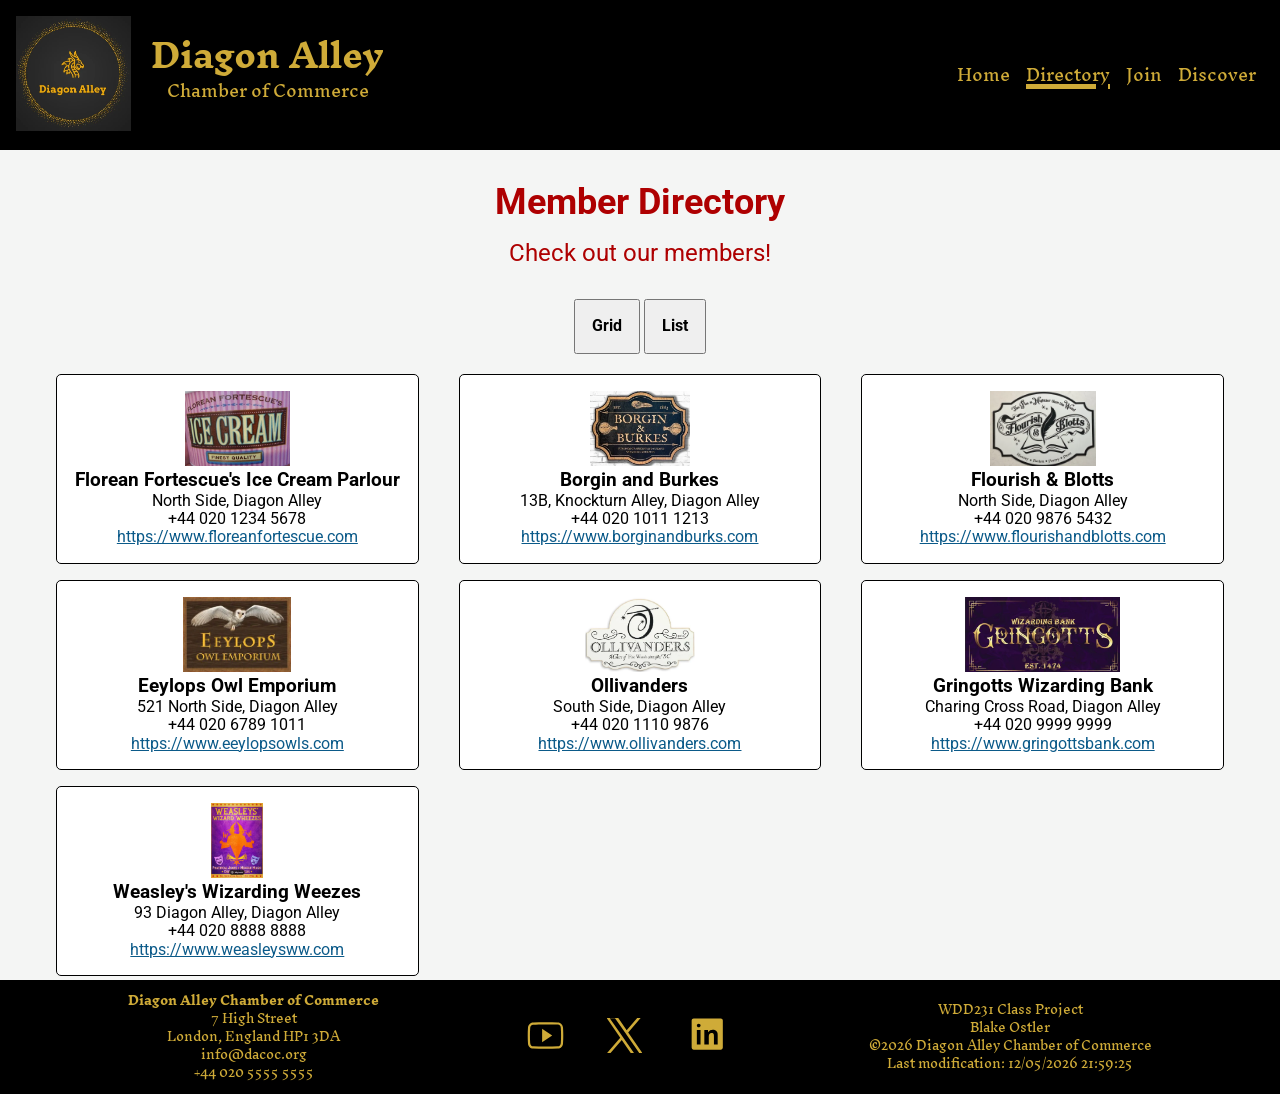
==== chamber/index.html @ 029c4932 "Week 3 - Chamber Home Page" ====
<!DOCTYPE html>
<html lang="en-US">
<head>
    <meta charset="utf-8">
    <meta name="viewport" content="width=device-width, initial-scale=1.0">
    <title>Diagon Alley Chamber of Commerce - Directory</title>
    <meta name="description" content="Chamber of Commerce business directory page with responsive behavior, a hamburger menu and multiple display capability for main content">
    <meta name="author" content="Blake Ostler">
    <meta property="og:title" content="Directory Page - Diagon Alley Chamber of Commerce">
    <meta property="og:description" content="Chamber of Commerce business directory page with responsive behavior, a hamburger menu and multiple display capability for the main content that shows the business members of the Chamber and their respective information.">
    <meta property="og:url" content="https://bostler3.github.io/wdd231/chamber/directory.html">
    <meta property="og:image" content="https://bostler3.github.io/wdd231/chamber/images/facebook-meta-image.webp">
    <link rel="preconnect" href="https://fonts.googleapis.com">
    <link rel="preconnect" href="https://fonts.gstatic.com" crossorigin>
    <link href="https://fonts.googleapis.com/css2?family=Inknut+Antiqua&family=Roboto&display=swap" rel="stylesheet">
    <link rel="stylesheet" href="styles/normalize.css">
    <link rel="stylesheet" href="styles/small.css">
    <link rel="stylesheet" href="styles/large.css">
    <link rel="icon" href="favicon.ico">
    <script src="scripts/navigation.js" defer></script>
    <script src="scripts/directory.js" defer></script>
    <script src="scripts/date.js" defer></script>
</head>
<body>
    <header>
        <nav>
            <div class="navigation">
                <div class="image-text-container">
                    <a href="#"><img src="images/logo.webp" alt="Chamber of Commerce icon" width="115" height="115" class="logo-image"></a>
                    <div class="nav-header-text">
                        <h1>Diagon Alley</h1>
                        <p>Chamber of Commerce</p>
                    </div>
                </div>
                <div id="sub-nav">
                    <ul class="nav-options">
                        <li><a href="index.html" id="home-header-nav-link">Home</a></li>
                        <li><a href="directory.html" class="active" id="directory-header-nav-link">Directory</a></li>
                        <li><a href="join.html" id="join-header-nav-link">Join</a></li>
                        <li><a href="discover.html" id="discover-header-nav-link">Discover</a></li>
                    </ul>
                </div>
            </div>
        </nav>
        <button id="menu" title="Menu button"></button>
    </header>
    <main>
        <div class="callouts">
            <div class="callout-data">
                <div class="callout-data-header">
                    <h2>Member Directory</h2>
                </div>
                <div class="callout-data-subheader">Check out our members!</div>
            </div>
        </div>
        <div class="display-options">
            <button id="grid" title="Grid menu button">Grid</button>
            <button id="list" title="List menu button">List</button>
        </div>
        <div class="container">
        </div>
    </main>
    <footer>
        <div id="footer-contact-section">
            <p id="footer-name">Diagon Alley Chamber of Commerce</p>
            <p class="footer-contact">7 High Street<br>
            London, England HP1 3DA<br>
            info@dacoc.org<br>
            +44 020 5555 5555</p>
        </div>
        <hr>
        <div id="footer-social-links-section">
            <ul class="footer-nav-options">
                <li><a href="https://www.youtube.com" id="youtube-footer-nav-link"><img src="images/social-youtube-icon.svg" alt="YouTube social icon" width="50" height="50"></a></li>
                <li><a href="https://www.x.com" id="x-footer-nav-link"><img src="images/social-x-icon.svg" alt="X social icon" width="50" height="50" id="x-footer-nav-image"></a></li>
                <li><a href="https://www.linkedin.com" id="linked-footer-nav-link"><img src="images/social-linkedin-icon.svg" alt="X social icon" width="50" height="50"></a></li>
            </ul>
        </div>
        <hr>
        <div id="footer-copyright-info-section">
            <p>WDD231 Class Project<br>
            Blake Ostler<br>
            <p id="footercopy">&copy;<span id="currentyear"></span> Diagon Alley Chamber of Commerce<br>
                Last modification: <span id="currentdatetime"></span></p>
        </div>
    </footer>
</body>
</html>
---- chamber/styles/small.css ----
/* Clean up large list view*/
:root {
    --main-background-color: #F4F5F4;
    --theme-text-color: #CFAB38;
    --gryffindor-text-color: #AE0001;
    --gryffindor-accent-color: #EEBA35;
    --slytherin-text-color: #0E5B51;
    --slytherin-accent-color: #A2A2A2;
    --ravenclaw-text-color: #0B5A89;
    --ravenclaw-accent-color: #A2ABB2;
    --hufflepuff-text-color: black;
    --hufflepuff-accent-color: #ECAF1F;
}

* {
    margin: 0;
    padding: 0;
    box-sizing: border-box;
}

main {
    font-family: "Roboto", sans-serif;
    background-color: var(--main-background-color);
}

header,
footer {
    color: var(--theme-text-color);
    background-color: black;
    text-align: center;
    font-family: "Inknut Antiqua", serif;
}

nav {
    padding: 1rem;
}

.navigation {
    display: flex;
    flex-direction: column;
    justify-content: space-around;
    list-style: none;
}

.image-text-container {
    display: flex;
    justify-content: flex-start;
    padding-bottom: 0.5rem;
}

.nav-header-text {
    margin-left: auto;
    margin-right: auto;
}

.nav-header-text>h1 {
    margin-bottom: 0.5rem;
}

.logo-image {
    margin-right: 1.25rem;
    width: 115px;
    height: 115px;
}

.nav-options {
    list-style: none;
    text-align: center;
    padding: 0;
}

#sub-nav {
    display: grid;
    grid-template-rows: 0fr;
    transition: grid-template-rows 0.5s ease-out;
}

#sub-nav ul {
    overflow: hidden;
}

#sub-nav.open {
    grid-template-rows: 1fr;
}

.nav-options a {
    display: block;
    text-decoration: none;
    color: var(--theme-text-color);
    background-color: black;
    padding: 0.5rem;
}

.nav-options a:hover {
    color: black;
    font-weight: bold;
    background-color: var(--main-background-color);
}

.active::before {
    content: "*  ";
}

#menu {
    display: block;
    text-decoration: none;
    position: absolute;
    align-items: center;
}

/* Location of nav menu button */
#menu {
    top: 0.9rem;
    right: 1rem;
}

#menu::before {
    content: "≡";
    font-size: 125%;
}

#menu.open::before {
    content: "X";
    font-size: 125%;
}

.callout-data {
    width: 100%;
    height: auto;
    text-align: center;
    margin-left: auto;
    margin-right: auto;
    padding-top: 1rem;
    padding-bottom: 1rem;
    color: var(--gryffindor-text-color);
}

.callout-data-header {
    font-weight: bold;
    font-size: 130%;
    padding-bottom: 0.5rem;
}

.display-options {
    margin: 0.5rem auto;
    padding: 0.5rem;
    text-align: center;
}

.display-options button {
    padding: 1rem;
    font-weight: bold;
}

.container {
    display: grid;
    grid-template-columns: repeat(auto-fit, minmax(320px, 1fr));
    grid-gap: 0.5rem;
    align-items: center;
    max-width: 1200px;
    margin-left: auto;
    margin-right: auto;
}

.container section {
    border: 0.5px solid black;
    border-radius: 5px;
    margin: 0.25rem 1rem;
    padding: 1rem;
    background-color: white;
    text-align: center;
}

.container section a {
    color: var(--ravenclaw-text-color);
}

.list {
    display: flex;
    flex-direction: column;
    padding-bottom: 1rem;
}

.list section {
    display: grid;
    grid-template-columns: 1fr;
    min-width: 320px;
    margin: 0;
    padding: 0.25rem;
}

.list section img {
    display: none;
}

.list section:nth-child(even) {
    background-color: #bbb;
}

.card {
    text-align: center;
    padding: 0.75rem;
}

footer {
    text-align: center;
    font-size: 75%;
    padding: 0.75rem;
}

footer p {
    padding: 0;
    line-height: 1.5;
}

#footer-name {
    font-weight: bold;
}

.footer-nav-options {
    display: flex;
    flex-direction: row;
    justify-content: space-around;
    align-items: center;
    list-style: none;
}

.footer-nav-options img {
    width: 75px;
    height: auto;
}

#x-footer-nav-image {
    width: 35px;
}

.footer-nav-options a {
    text-decoration: none;
    text-align: center;
    color: var(--theme-text-color);
    padding: 0.25rem;
}

.footer-nav-options a:hover {
    color: var(--theme-text-color);
    font-weight: bold;
    background-color: black;
    text-decoration: underline;
    text-decoration-thickness: 5px;
}

hr {
    height: 0.5px;
    width: 55%;
    margin: 0.75rem auto;
    border: none;
    border-top: 1px solid var(--main-background-color);
}
---- chamber/styles/large.css ----
@media only screen and (min-width: 451px) {
    .navigation {
        flex-direction: row;
        align-items: center;
        color: var(--theme-text-color);
        justify-content: space-between;
    }

    footer {
        display: flex;
        flex-direction: row;
        justify-content: space-evenly;
        align-items: center;
    }

    .nav-options,
    .footer-nav-options {
        display: flex;
        flex-direction: row;
        list-style: none;
        flex-wrap: wrap;
    }

    .footer-nav-options {
        justify-content: center;
    }

    .footer-nav-options li {
        padding-left: 0.5rem;
        padding-right: 0.5rem;
    }

    .image-text-container {
        padding-bottom: 0;
    }

    .nav-options a,
    .footer-nav-options a {
        display: block;
        color: var(--theme-text-color);
        text-decoration: none;
    }

    .active::before {
        content: none;
    }

    .nav-options a:hover, a.active {
        color: var(--theme-text-color);
        background-color: black;
        text-decoration: underline;
        text-decoration-thickness: 5px;
    }

    #sub-nav {
        grid-template-rows: 1fr;
    }

    #menu {
        display: none;
    }

    .callouts {
        grid-area: 1 / 1 / 2 / 2;
        display: flex;
        flex-direction: row;
        align-items: flex-start;
    }

    .callout-data {
        padding-top: 2rem;
        width: 600px;
        border: none;
        background-color: rgba(255, 255, 255, 0);
    }

    .callout-data-header,
    .callout-data-subheader {
        font-size: 150%;
    }

    .callout-data-header {
        padding-bottom: 1rem;
    }
    
    .list {
        padding-left: 1rem;
        padding-right: 1rem;
    }
    
    .list section {
        grid-template-columns: 2fr 1fr 1fr 1fr;
        text-align: left;
    }

    .list section > * {
        margin: 0 1.5rem;
    }

    hr {
        display: none;
    }
}
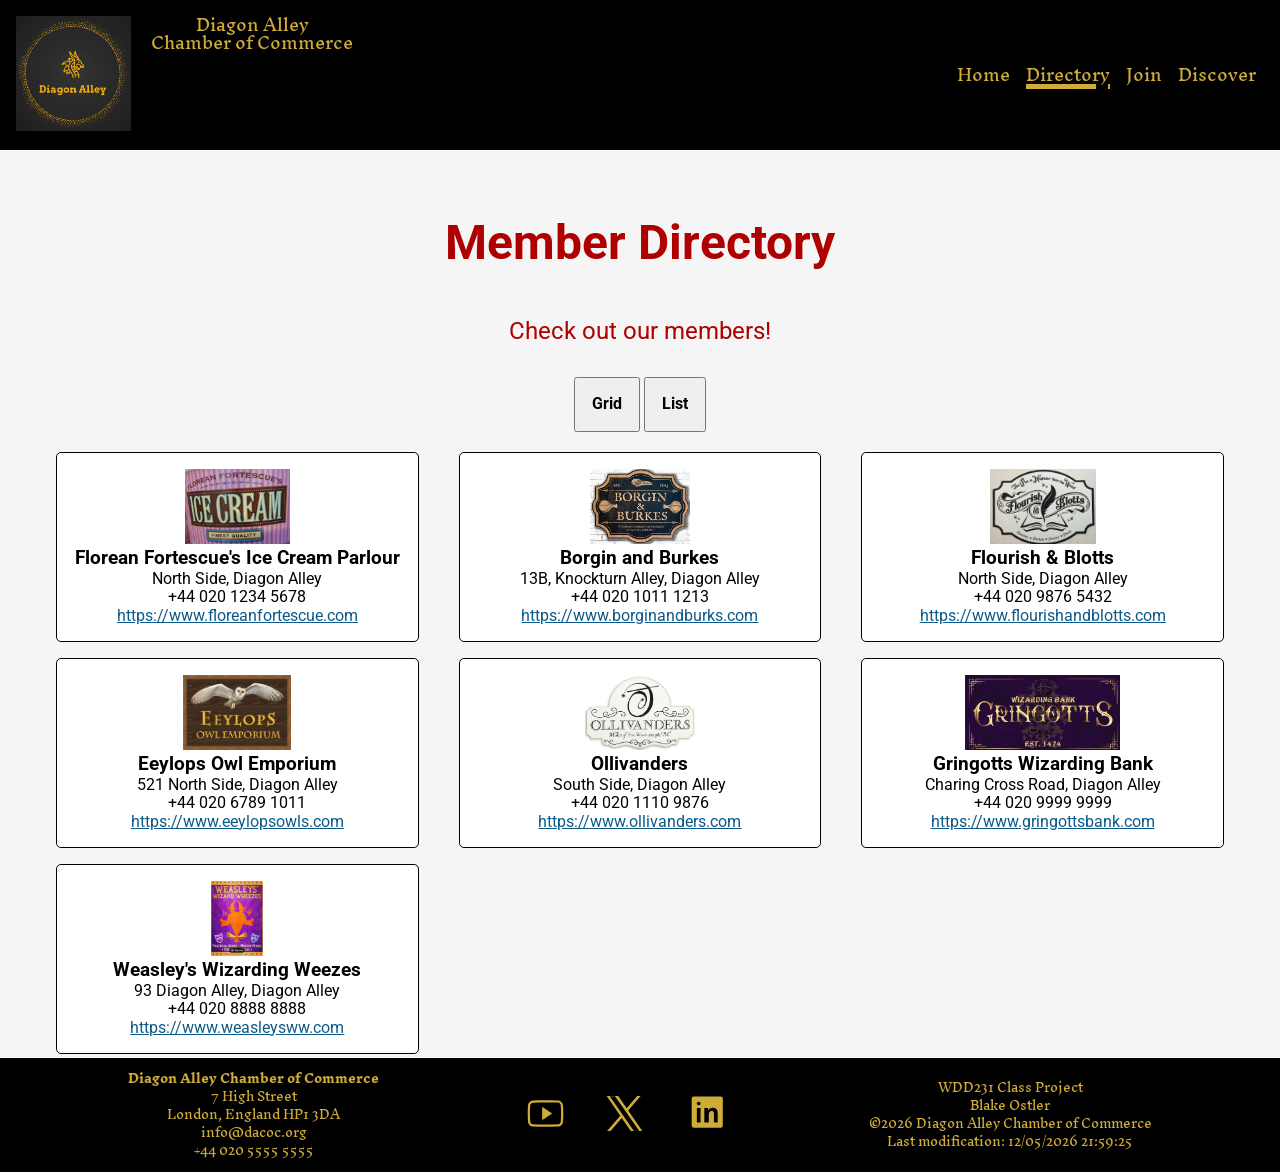
==== commit 12f26594: "Home Page - Testing" ====
--- a/chamber/index.html
+++ b/chamber/index.html
@@ -28,7 +28,7 @@
                 <div class="image-text-container">
                     <a href="#"><img src="images/logo.webp" alt="Chamber of Commerce icon" width="115" height="115" class="logo-image"></a>
                     <div class="nav-header-text">
-                        <h1>Diagon Alley</h1>
+                        <p>Diagon Alley</p>
                         <p>Chamber of Commerce</p>
                     </div>
                 </div>
@@ -48,7 +48,7 @@
         <div class="callouts">
             <div class="callout-data">
                 <div class="callout-data-header">
-                    <h2>Member Directory</h2>
+                    <h1>Member Directory</h1>
                 </div>
                 <div class="callout-data-subheader">Check out our members!</div>
             </div>
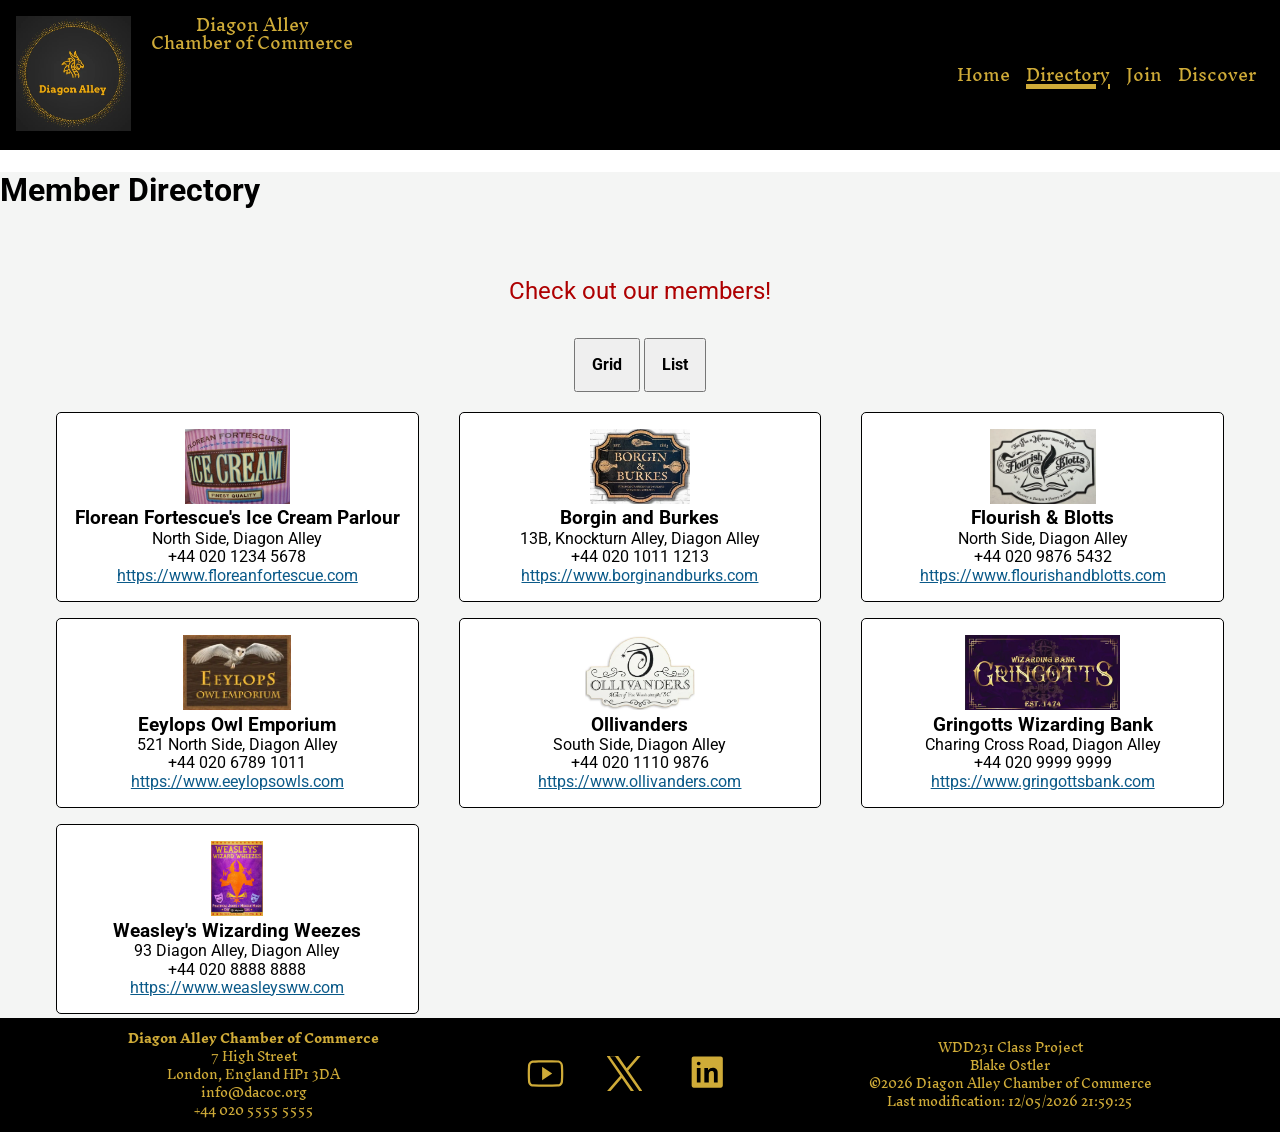
==== commit 047174ff: "Home Page - Testing" ====
--- a/chamber/index.html
+++ b/chamber/index.html
@@ -45,10 +45,11 @@
         <button id="menu" title="Menu button"></button>
     </header>
     <main>
+        <h1>Member Directory</h1>
         <div class="callouts">
             <div class="callout-data">
                 <div class="callout-data-header">
-                    <h1>Member Directory</h1>
+                    <!-- <h1>Member Directory</h1> -->
                 </div>
                 <div class="callout-data-subheader">Check out our members!</div>
             </div>
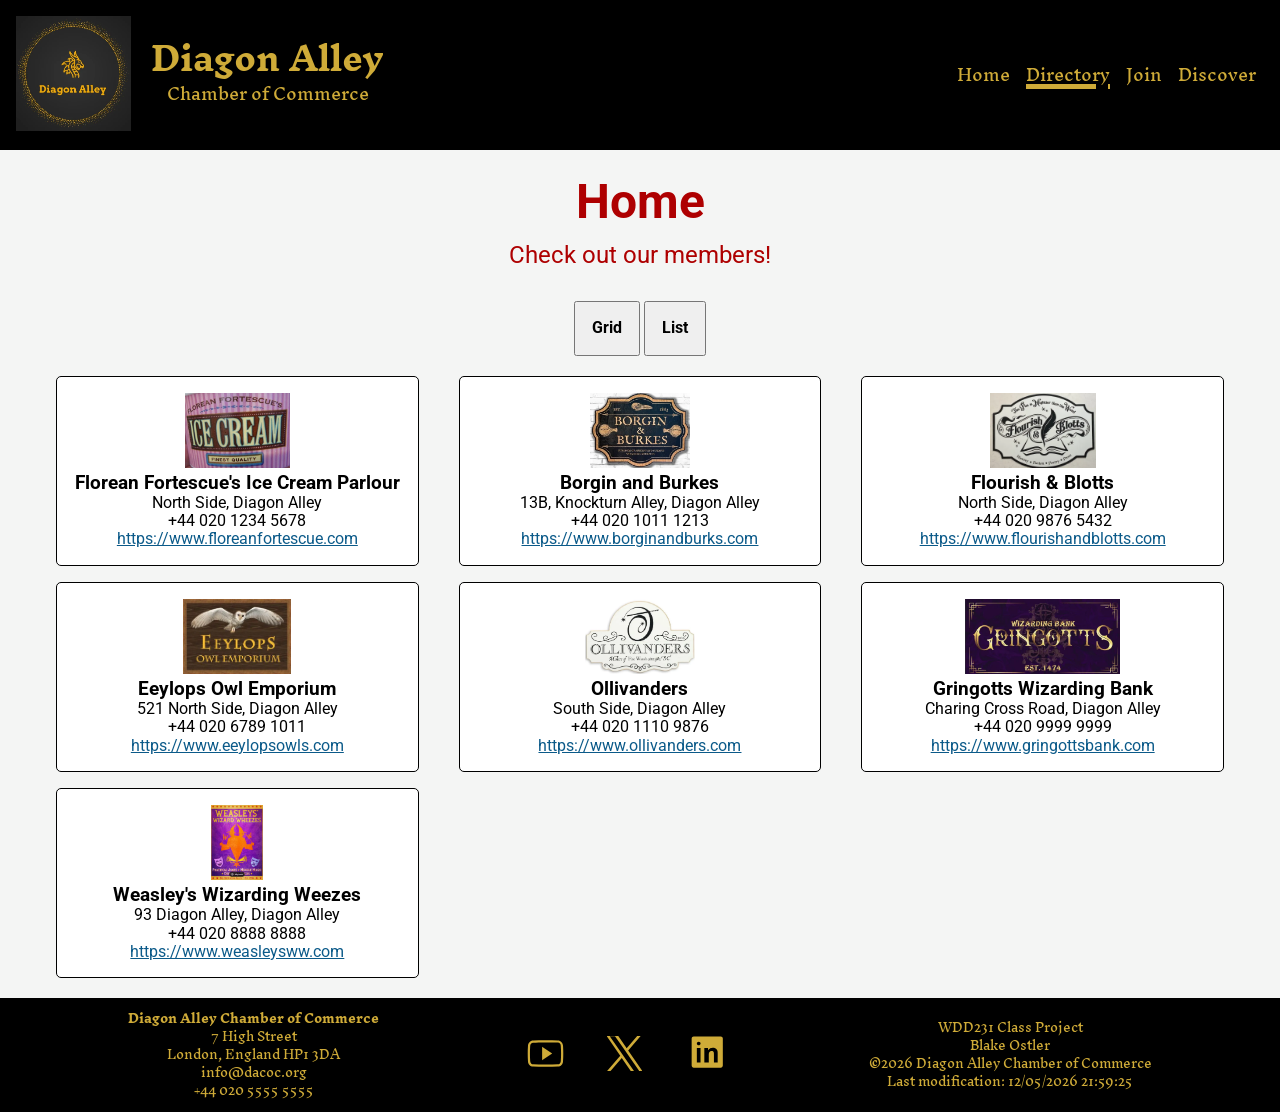
==== commit 4d5e5e4e: "Updated Chamber Directory Page" ====
--- a/chamber/index.html
+++ b/chamber/index.html
@@ -28,7 +28,7 @@
                 <div class="image-text-container">
                     <a href="#"><img src="images/logo.webp" alt="Chamber of Commerce icon" width="115" height="115" class="logo-image"></a>
                     <div class="nav-header-text">
-                        <p>Diagon Alley</p>
+                        <p id="nav-logo-title">Diagon Alley</p>
                         <p>Chamber of Commerce</p>
                     </div>
                 </div>
@@ -45,11 +45,10 @@
         <button id="menu" title="Menu button"></button>
     </header>
     <main>
-        <h1>Member Directory</h1>
         <div class="callouts">
             <div class="callout-data">
                 <div class="callout-data-header">
-                    <!-- <h1>Member Directory</h1> -->
+                    <h1>Home</h1>
                 </div>
                 <div class="callout-data-subheader">Check out our members!</div>
             </div>
--- a/chamber/styles/small.css
+++ b/chamber/styles/small.css
@@ -1,4 +1,3 @@
-/* Clean up large list view*/
 :root {
     --main-background-color: #F4F5F4;
     --theme-text-color: #CFAB38;
@@ -53,8 +52,11 @@
     margin-right: auto;
 }
 
-.nav-header-text>h1 {
-    margin-bottom: 0.5rem;
+#nav-logo-title {
+    font-size: 200%;
+    font-weight: bold;
+    margin: 1.5rem 0 0.5rem 0;
+
 }
 
 .logo-image {
@@ -131,14 +133,20 @@
     margin-left: auto;
     margin-right: auto;
     padding-top: 1rem;
+    color: var(--gryffindor-text-color);
+}
+
+.callout-data-header > h1 {
+    margin: 0.5rem 0 0.75rem 0;
+}
+
+.callout-data-header,
+.callout-data-subheader {
+    font-size: 125%;
+}
+
+.callout-data-subheader {
     padding-bottom: 1rem;
-    color: var(--gryffindor-text-color);
-}
-
-.callout-data-header {
-    font-weight: bold;
-    font-size: 130%;
-    padding-bottom: 0.5rem;
 }
 
 .display-options {
@@ -160,6 +168,7 @@
     max-width: 1200px;
     margin-left: auto;
     margin-right: auto;
+    padding-bottom: 1rem;
 }
 
 .container section {
@@ -169,6 +178,10 @@
     padding: 1rem;
     background-color: white;
     text-align: center;
+}
+
+section h2 {
+    font-size: 118%;
 }
 
 .container section a {
--- a/chamber/styles/large.css
+++ b/chamber/styles/large.css
@@ -68,7 +68,6 @@
     }
 
     .callout-data {
-        padding-top: 2rem;
         width: 600px;
         border: none;
         background-color: rgba(255, 255, 255, 0);
@@ -77,10 +76,6 @@
     .callout-data-header,
     .callout-data-subheader {
         font-size: 150%;
-    }
-
-    .callout-data-header {
-        padding-bottom: 1rem;
     }
     
     .list {
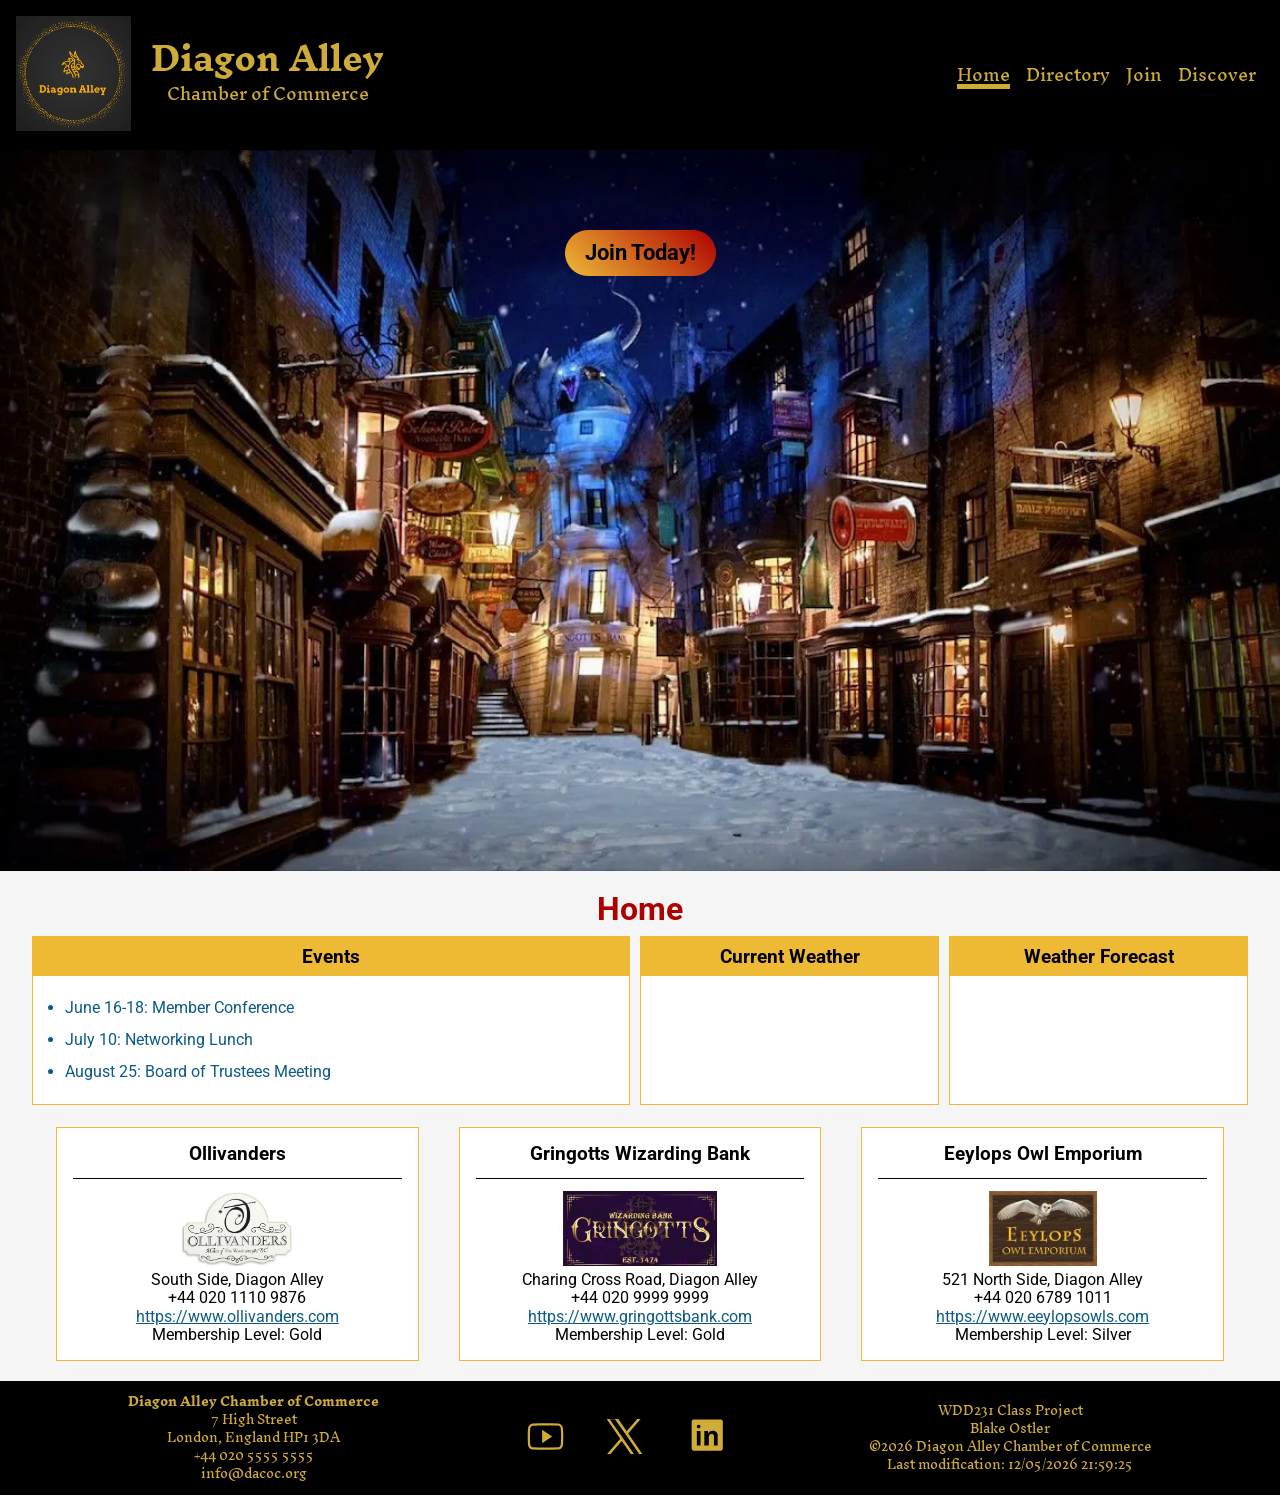
==== commit 52d9e9a1: "Week 3 - Chamber Home Page" ====
--- a/chamber/index.html
+++ b/chamber/index.html
@@ -3,12 +3,12 @@
 <head>
     <meta charset="utf-8">
     <meta name="viewport" content="width=device-width, initial-scale=1.0">
-    <title>Diagon Alley Chamber of Commerce - Directory</title>
-    <meta name="description" content="Chamber of Commerce business directory page with responsive behavior, a hamburger menu and multiple display capability for main content">
+    <title>Diagon Alley Chamber of Commerce</title>
+    <meta name="description" content="Chamber of Commerce home page">
     <meta name="author" content="Blake Ostler">
-    <meta property="og:title" content="Directory Page - Diagon Alley Chamber of Commerce">
-    <meta property="og:description" content="Chamber of Commerce business directory page with responsive behavior, a hamburger menu and multiple display capability for the main content that shows the business members of the Chamber and their respective information.">
-    <meta property="og:url" content="https://bostler3.github.io/wdd231/chamber/directory.html">
+    <meta property="og:title" content="Home Page - Diagon Alley Chamber of Commerce">
+    <meta property="og:description" content="Chamber of Commerce home page that shows Chamber events, local weather, and sponsoring members.">
+    <meta property="og:url" content="https://bostler3.github.io/wdd231/chamber">
     <meta property="og:image" content="https://bostler3.github.io/wdd231/chamber/images/facebook-meta-image.webp">
     <link rel="preconnect" href="https://fonts.googleapis.com">
     <link rel="preconnect" href="https://fonts.gstatic.com" crossorigin>
@@ -18,7 +18,8 @@
     <link rel="stylesheet" href="styles/large.css">
     <link rel="icon" href="favicon.ico">
     <script src="scripts/navigation.js" defer></script>
-    <script src="scripts/directory.js" defer></script>
+    <script src="scripts/weather.js" defer></script>
+    <script src="scripts/sponsors.js" defer></script>
     <script src="scripts/date.js" defer></script>
 </head>
 <body>
@@ -34,8 +35,8 @@
                 </div>
                 <div id="sub-nav">
                     <ul class="nav-options">
-                        <li><a href="index.html" id="home-header-nav-link">Home</a></li>
-                        <li><a href="directory.html" class="active" id="directory-header-nav-link">Directory</a></li>
+                        <li><a href="index.html" class="active" id="home-header-nav-link">Home</a></li>
+                        <li><a href="directory.html" id="directory-header-nav-link">Directory</a></li>
                         <li><a href="join.html" id="join-header-nav-link">Join</a></li>
                         <li><a href="discover.html" id="discover-header-nav-link">Discover</a></li>
                     </ul>
@@ -43,21 +44,56 @@
             </div>
         </nav>
         <button id="menu" title="Menu button"></button>
+        <div class="hero-callouts">
+            <div class="hero">
+                <picture>
+                    <source srcset="images/hero-large.webp" media="(min-width: 451px)">
+                    <img src="images/hero-small.webp" alt="Hero image" width="455" height="317">
+                </picture>
+            </div>
+            <div class="callouts-index">
+                <div class="callout-data-index">
+                    <a href="join.html" id="index-button">Join Today!</a>
+                </div>
+            </div>
+        </div>
     </header>
     <main>
-        <div class="callouts">
-            <div class="callout-data">
-                <div class="callout-data-header">
-                    <h1>Home</h1>
+        <h1>Home</h1>
+        <div id="sectionsContainer">
+            <section id="section1">
+                <h2>Events</h2>
+                <ul class="event-list">
+                    <li>June 16-18:  Member Conference</li>
+                    <li>July 10:  Networking Lunch</li>
+                    <li>August 25:  Board of Trustees Meeting</li>
+                </ul>
+            </section>
+            <section id="section2">
+                <h2>Current Weather</h2>
+                <div id="current-weather-container">
+                    <div id="current-weather-image-text-column1">
+                        <img id="weather-icon" src="#" alt="" loading="lazy">
+                    </div>
+                    <div id="current-weather-image-text-column2">
+                        <p id="current-temp"></p>
+                        <p id="current-desc"></p>
+                        <p id="high-temp"></p>
+                        <p id="low-temp"></p>
+                        <p id="humidity"></p>
+                        <p id="sunrise"></p>
+                        <p id="sunset"></p>
+                    </div>
                 </div>
-                <div class="callout-data-subheader">Check out our members!</div>
-            </div>
+            </section>
+            <section id="section3">
+                <h2>Weather Forecast</h2>
+                <p id="forecast-today"></p>
+                <p id="forecast-tomorrow"></p>
+                <p id="forecast-two-days"></p>
+            </section>
         </div>
-        <div class="display-options">
-            <button id="grid" title="Grid menu button">Grid</button>
-            <button id="list" title="List menu button">List</button>
-        </div>
-        <div class="container">
+        <div class="sponsored-container">
         </div>
     </main>
     <footer>
@@ -65,8 +101,8 @@
             <p id="footer-name">Diagon Alley Chamber of Commerce</p>
             <p class="footer-contact">7 High Street<br>
             London, England HP1 3DA<br>
-            info@dacoc.org<br>
-            +44 020 5555 5555</p>
+            +44 020 5555 5555<br>
+            info@dacoc.org</p>
         </div>
         <hr>
         <div id="footer-social-links-section">
--- a/chamber/styles/small.css
+++ b/chamber/styles/small.css
@@ -22,7 +22,7 @@
     background-color: var(--main-background-color);
 }
 
-header,
+nav,
 footer {
     color: var(--theme-text-color);
     background-color: black;
@@ -126,7 +126,37 @@
     font-size: 125%;
 }
 
-.callout-data {
+.hero-callouts {
+    display: grid;
+    grid-template-columns: 1fr;
+    grid-column-gap: 0;
+    grid-row-gap: 0;
+    background-color: var(--main-background-color);
+}
+
+.hero {
+    grid-area: 1 / 1 / 2 / 2;
+}
+
+.hero img {
+    width: 100%;
+    height: auto;
+}
+
+.callouts-index {
+    grid-area: 1 / 1 / 2 / 2;
+    display: flex;
+    flex-direction: row;
+    align-items: flex-end;
+    justify-content: right;
+}
+
+.callout-data-index {
+    padding-bottom: 2.5rem;
+    padding-right: 2rem;
+}
+
+.callout-data, h1 {
     width: 100%;
     height: auto;
     text-align: center;
@@ -136,7 +166,7 @@
     color: var(--gryffindor-text-color);
 }
 
-.callout-data-header > h1 {
+.callout-data-header>h1 {
     margin: 0.5rem 0 0.75rem 0;
 }
 
@@ -155,9 +185,85 @@
     text-align: center;
 }
 
-.display-options button {
+.display-options button, #index-button {
     padding: 1rem;
     font-weight: bold;
+    font-size: larger;
+    font-family: "Roboto", sans-serif;
+}
+
+/* Got help with this button styling from a Bing search for "cool html button styles css" */
+#index-button {
+    display: inline-block;
+    cursor: pointer;
+    background: linear-gradient(45deg, var(--gryffindor-accent-color), var(--gryffindor-text-color));
+    color: black;
+    border: none;
+    padding: 10px 20px;
+    font-size: 22px;
+    border-radius: 25px;
+    transition: 0.3s ease;
+    text-decoration: none;
+}
+
+#index-button:hover {
+    background: linear-gradient(45deg, var(--gryffindor-text-color), var(--gryffindor-accent-color));
+    transform: scale(1.1);
+}
+
+h1 {
+    margin: 0;
+}
+
+#section1, #section2, #section3 {
+    margin: 1rem;
+    border: 0.5px solid var(--gryffindor-accent-color);
+    background-color: white;
+}
+
+#sectionsContainer h2 {
+    text-align: center;
+    background-color: var(--gryffindor-accent-color);
+    border: 0.5px solid var(--gryffindor-accent-color);
+    padding: 0.5rem;    
+}
+
+.event-list {
+    margin: 1rem 2rem;
+    color: var(--ravenclaw-text-color);
+}
+
+.event-list li {
+    line-height: 2em;
+}
+
+#current-weather-container {
+    display: grid;
+    grid-template-columns: auto 1fr;
+    grid-template-rows: 1fr;
+}
+
+#current-weather-image-text-column1 img {
+    margin-left: auto;
+    margin-right: auto;
+    padding-left: 0.75rem;
+    padding-right: 0.75rem;
+}
+
+#current-weather-image-text-column2 {
+    text-align: left;
+    padding: 0.75rem 1rem;
+}
+
+#current-weather-image-text-column2 p {
+    line-height: 1.5em;
+    color: var(--slytherin-text-color);
+}
+
+#section3 p {
+    line-height: 2em;
+    font-size: larger;
+    padding-left: 1rem;
 }
 
 .container {
@@ -184,8 +290,35 @@
     font-size: 118%;
 }
 
-.container section a {
+.container section a, .sponsored-container section a {
     color: var(--ravenclaw-text-color);
+}
+
+.sponsored-container {
+    display: grid;
+    grid-template-columns: repeat(auto-fit, minmax(320px, 1fr));
+    grid-gap: 0.5rem;
+    align-items: center;
+    max-width: 1200px;
+    margin-left: auto;
+    margin-right: auto;
+    padding-bottom: 1rem;
+}
+
+.sponsored-container section {
+    border: 0.5px solid var(--gryffindor-accent-color);
+    margin: 0.25rem 1rem;
+    padding: 1rem;
+    background-color: white;
+    text-align: center;
+}
+
+.sponsor-line {
+    height: 0.5px;
+    width: 100%;
+    margin: 0.75rem auto;
+    border: none;
+    border-top: 1px solid black;
 }
 
 .list {
--- a/chamber/styles/large.css
+++ b/chamber/styles/large.css
@@ -77,7 +77,17 @@
     .callout-data-subheader {
         font-size: 150%;
     }
-    
+
+    .callouts-index {
+        align-items: flex-start;
+        justify-content: center;
+    }
+
+    .callout-data-index {
+        padding-top: 5rem;
+        padding-right: 0;
+    }
+
     .list {
         padding-left: 1rem;
         padding-right: 1rem;
@@ -92,7 +102,23 @@
         margin: 0 1.5rem;
     }
 
-    hr {
+    #sectionsContainer {
+        margin: 0.5rem 2rem;
+        display: grid;
+        grid-template: auto 1fr / 2fr 1fr 1fr;
+        grid-column-gap: 10px;
+        grid-row-gap: 10px;
+    }
+
+    #sectionsContainer section {
+        margin: 0;
+    }
+
+    #section4 {
+        grid-column: 1 / 4;
+    }
+
+    footer hr {
         display: none;
     }
 }
